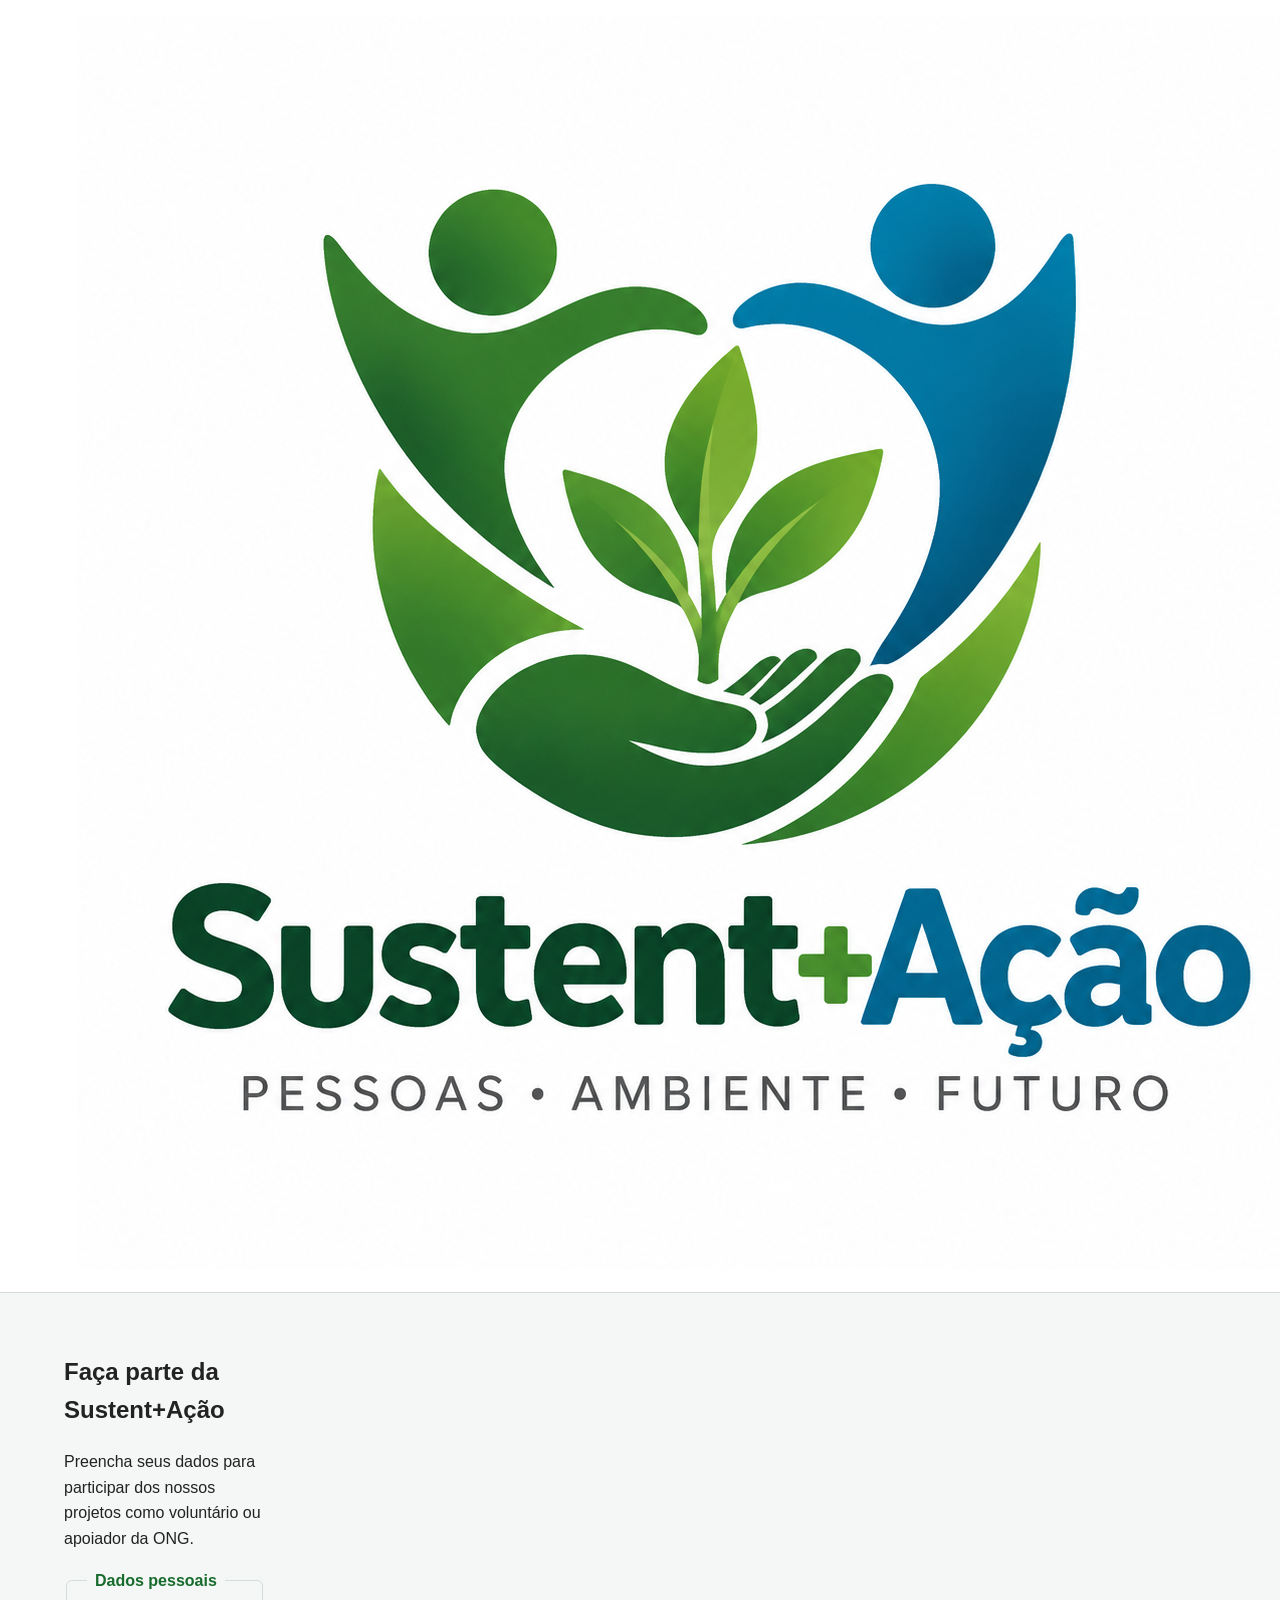
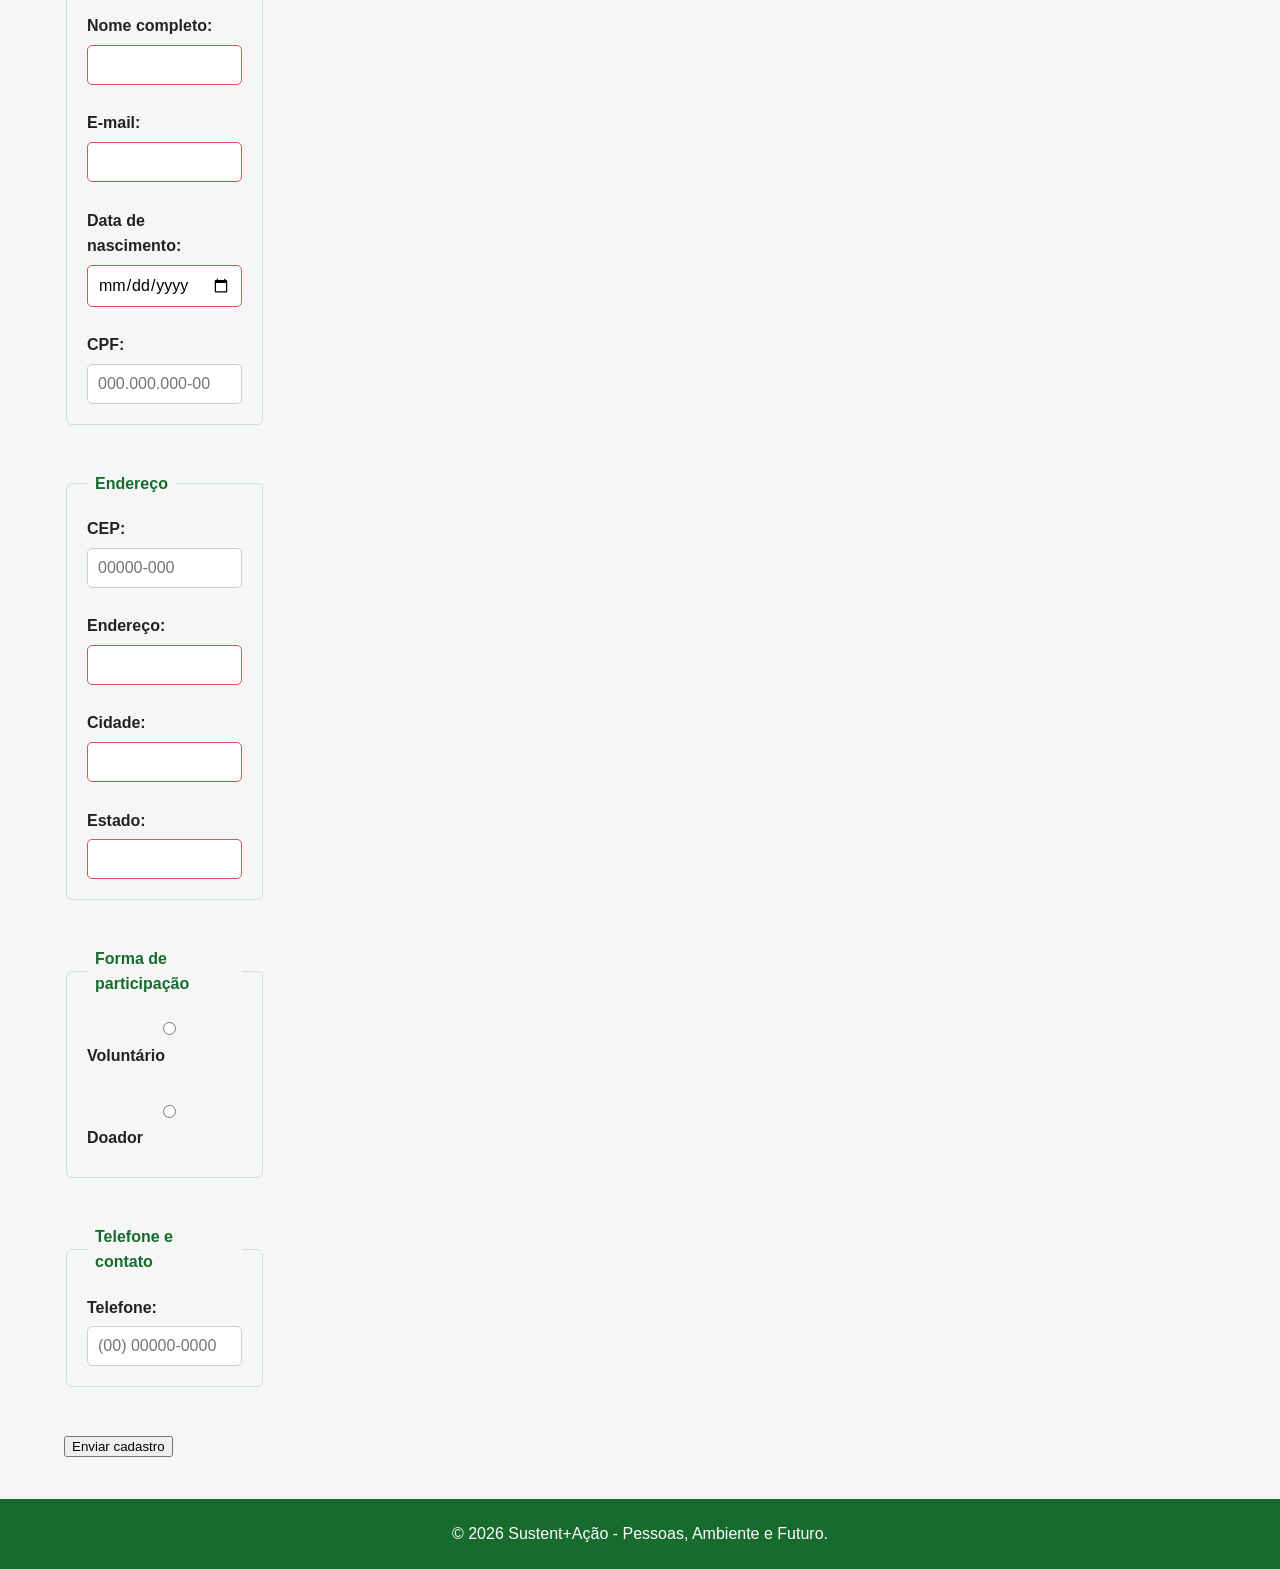
==== html/cadastro.html @ da20e311 "feat: atualiza projeto da ONG" ====
<!doctype html>
<html lang="pt-BR">
  <head>
    <meta charset="UTF-8" />
    <meta name="viewport" content="width=device-width, initial-scale=1.0" />

    <link rel="stylesheet" href="../css/style.css" />

    <title>Cadastro - Sustent+Ação</title>
  </head>

  <body>
    <header>
      <a href="index.html">
        <img
          src="../imagens/logo.png"
          alt="Logo da ONG Sustent+Ação, representada por pessoas cuidando de uma planta"
        />
      </a>

      <h1>Cadastro de Participantes</h1>

      <nav>
        <ul>
          <li><a href="index.html">Início</a></li>
          <li><a href="projetos.html">Projetos</a></li>
          <li><a href="cadastro.html">Cadastro</a></li>
        </ul>
      </nav>
    </header>

    <main>
      <section>
        <h2>Faça parte da Sustent+Ação</h2>

        <p>
          Preencha seus dados para participar dos nossos projetos como
          voluntário ou apoiador da ONG.
        </p>

        <form>
          <fieldset>
            <legend>Dados pessoais</legend>

            <label for="nome">Nome completo:</label>
            <input type="text" id="nome" name="nome" required />

            <br /><br />

            <label for="email">E-mail:</label>
            <input type="email" id="email" name="email" required />

            <br /><br />

            <label for="nascimento">Data de nascimento:</label>
            <input type="date" id="nascimento" name="nascimento" required />

            <br /><br />

            <label for="cpf">CPF:</label>
            <input
              type="text"
              id="cpf"
              name="cpf"
              placeholder="000.000.000-00"
              pattern="[0-9]{3}\.[0-9]{3}\.[0-9]{3}-[0-9]{2}"
              required
            />
          </fieldset>

          <br />

          <fieldset>
            <legend>Endereço</legend>

            <label for="cep">CEP:</label>
            <input
              type="text"
              id="cep"
              name="cep"
              placeholder="00000-000"
              pattern="[0-9]{5}-[0-9]{3}"
              required
            />

            <br /><br />

            <label for="endereco">Endereço:</label>
            <input type="text" id="endereco" name="endereco" required />

            <br /><br />

            <label for="cidade">Cidade:</label>
            <input type="text" id="cidade" name="cidade" required />

            <br /><br />

            <label for="estado">Estado:</label>
            <input type="text" id="estado" name="estado" required />
          </fieldset>

          <br />

          <fieldset>
            <legend>Forma de participação</legend>

            <label>
              <input
                type="radio"
                name="participacao"
                value="voluntario"
                required
              />
              Voluntário
            </label>

            <br />

            <label>
              <input type="radio" name="participacao" value="doador" />
              Doador
            </label>
          </fieldset>

          <br />

          <fieldset>
            <legend>Telefone e contato</legend>

            <label for="telefone">Telefone:</label>
            <input
              type="tel"
              id="telefone"
              name="telefone"
              placeholder="(00) 00000-0000"
              pattern="\([0-9]{2}\) [0-9]{5}-[0-9]{4}"
              required
            />
          </fieldset>

          <br />

          <button type="submit">Enviar cadastro</button>
        </form>
      </section>
    </main>

    <footer>
      <p>&copy; 2026 Sustent+Ação - Pessoas, Ambiente e Futuro.</p>
    </footer>

    <script src="../js/script.js"></script>
  </body>
</html>
---- css/style.css ----
/* ==============================
   VARIÁVEIS
================================ */

:root {
  --verde-escuro: #176b2c;
  --verde: #2e8b3c;
  --verde-claro: #e8f5e9;

  --branco: #ffffff;
  --fundo: #f4f7f5;
  --cinza-claro: #d5ddda;
  --cinza: #777777;
  --texto: #222222;

  --espaco-1: 5px;
  --espaco-2: 10px;
  --espaco-3: 15px;
  --espaco-4: 20px;
  --espaco-5: 30px;
  --espaco-6: 40px;

  --texto-pequeno: 14px;
  --texto-normal: 16px;
  --texto-medio: 20px;
  --texto-grande: 28px;
  --titulo: 36px;
}

/* ==============================
   RESET
================================ */

* {
  box-sizing: border-box;
}

html {
  scroll-behavior: smooth;
}

body {
  margin: 0;
  min-height: 100vh;

  display: flex;
  flex-direction: column;

  font-family: Arial, sans-serif;
  font-size: var(--texto-normal);
  line-height: 1.6;

  color: var(--texto);
  background-color: var(--fundo);
}

/* ==============================
   CABEÇALHO
================================ */

header {
  min-height: 105px;
  padding: 15px 6%;

  display: flex;
  align-items: center;
  justify-content: space-between;
  gap: 30px;

  background-color: var(--branco);
  border-bottom: 1px solid var(--cinza-claro);
}

header .logo {
  display: block;
}

header .logo img {
  display: block;
  width: 70px;
  height: auto;
}

header h1 {
  margin: 0;

  color: var(--verde-escuro);
  font-size: var(--texto-grande);
  text-align: center;
}

/* ==============================
   MENU
================================ */

nav ul {
  margin: 0;
  padding: 0;

  display: flex;
  align-items: center;
  gap: 25px;

  list-style: none;
}

nav a {
  color: var(--texto);
  text-decoration: none;
  font-weight: bold;

  transition: 0.3s;
}

nav a:hover {
  color: var(--verde);
}

nav a:focus {
  outline: 2px solid var(--verde);
  outline-offset: 4px;
}

/* ==============================
   CONTEÚDO PRINCIPAL
================================ */

main {
  width: min(1200px, 90%);
  margin: 0 auto;
  padding: var(--espaco-6) 0;

  display: grid;
  grid-template-columns: repeat(12, 1fr);
  gap: var(--espaco-5);

  flex: 1;
}

/*
   O conteúdo da SPA ocupa
   todas as 12 colunas.
*/

#conteudo {
  grid-column: 1 / -1;
  width: 100%;
}

/* ==============================
   SEÇÕES / CARDS
================================ */

#conteudo section {
  width: 100%;
  max-width: 900px;

  margin: 0 auto 20px;
  padding: 25px;

  background-color: var(--branco);

  border: 1px solid var(--cinza-claro);
  border-radius: 8px;

  box-shadow: 0 2px 5px rgba(0, 0, 0, 0.08);
}

#conteudo section:last-child {
  margin-bottom: 0;
}

#conteudo h2 {
  margin-top: 0;
  margin-bottom: 20px;

  color: var(--verde-escuro);
  font-size: var(--texto-grande);
}

#conteudo h3 {
  margin-top: 25px;

  color: var(--verde-escuro);
  font-size: var(--texto-medio);
}

#conteudo p {
  margin-bottom: 15px;
}

#conteudo ul {
  padding-left: 25px;
}

/* ==============================
   IMAGENS DOS PROJETOS
================================ */

#conteudo img {
  max-width: 100%;
  height: auto;

  display: block;

  border-radius: 6px;
}

#conteudo section img {
  width: 100%;
  margin: 15px 0;
}

/* ==============================
   LINKS E BOTÕES
================================ */

#conteudo a,
#conteudo button {
  display: inline-block;

  padding: 10px 18px;

  color: var(--branco);
  background-color: var(--verde);

  border: none;
  border-radius: 5px;

  text-decoration: none;
  font-weight: bold;

  cursor: pointer;

  transition: 0.3s;
}

#conteudo a:hover,
#conteudo button:hover {
  background-color: var(--verde-escuro);
  transform: translateY(-1px);
}

#conteudo button:active,
#conteudo a:active {
  transform: translateY(0);
}

#conteudo button:focus,
#conteudo a:focus {
  outline: 2px solid var(--verde-escuro);
  outline-offset: 3px;
}

/* ==============================
   FORMULÁRIO
================================ */

form {
  width: 100%;
}

fieldset {
  margin-bottom: 20px;
  padding: 20px;

  border: 1px solid var(--cinza-claro);
  border-radius: 6px;
}

legend {
  padding: 0 8px;

  color: var(--verde-escuro);
  font-weight: bold;
}

label {
  display: block;
  margin-bottom: 6px;

  font-weight: bold;
}

input,
select,
textarea {
  width: 100%;
  padding: 10px;

  font-family: inherit;
  font-size: var(--texto-normal);

  border: 1px solid #c8d0cd;
  border-radius: 5px;

  background-color: var(--branco);
}

input:focus,
select:focus,
textarea:focus {
  outline: none;

  border-color: var(--verde);

  box-shadow: 0 0 0 2px rgba(46, 139, 60, 0.15);
}

input:valid {
  border-color: #72a878;
}

input:invalid:not(:placeholder-shown) {
  border-color: #d9534f;
}

/* ==============================
   MENSAGENS
================================ */

.mensagem {
  margin-top: 15px;
  padding: 12px;

  border-radius: 5px;
  font-weight: bold;
}

.mensagem.sucesso {
  color: #155724;
  background-color: #d4edda;
  border: 1px solid #c3e6cb;
}

.mensagem.erro {
  color: #721c24;
  background-color: #f8d7da;
  border: 1px solid #f5c6cb;
}

/* ==============================
   FOOTER
================================ */

footer {
  min-height: 70px;
  padding: 20px;

  display: flex;
  align-items: center;
  justify-content: center;

  color: var(--branco);
  background-color: var(--verde-escuro);

  text-align: center;
}

footer p {
  margin: 0;
}

/* ==============================
   RESPONSIVIDADE
================================ */

/* 1200px */

@media (max-width: 1200px) {
  main {
    width: 90%;
  }
}

/* 992px */

@media (max-width: 992px) {
  header {
    padding: 15px 4%;
  }

  header h1 {
    font-size: 25px;
  }

  nav ul {
    gap: 15px;
  }
}

/* 768px */

@media (max-width: 768px) {
  header {
    flex-direction: column;
    padding: 20px;
  }

  header h1 {
    order: 2;
  }

  header .logo {
    order: 1;
  }

  nav {
    order: 3;
  }

  nav ul {
    flex-wrap: wrap;
    justify-content: center;
  }

  main {
    width: 92%;
    padding: 30px 0;
  }

  #conteudo section {
    padding: 20px;
  }
}

/* 576px */

@media (max-width: 576px) {
  header {
    gap: 15px;
  }

  header h1 {
    font-size: 22px;
  }

  nav ul {
    gap: 10px;
  }

  nav a {
    font-size: 14px;
  }

  #conteudo section {
    padding: 15px;
  }

  #conteudo h2 {
    font-size: 23px;
  }

  footer {
    font-size: 13px;
  }
}

/* 400px */

@media (max-width: 400px) {
  header .logo img {
    width: 60px;
  }

  header h1 {
    font-size: 20px;
  }

  nav ul {
    flex-direction: column;
    gap: 8px;
  }

  main {
    width: 94%;
  }
}
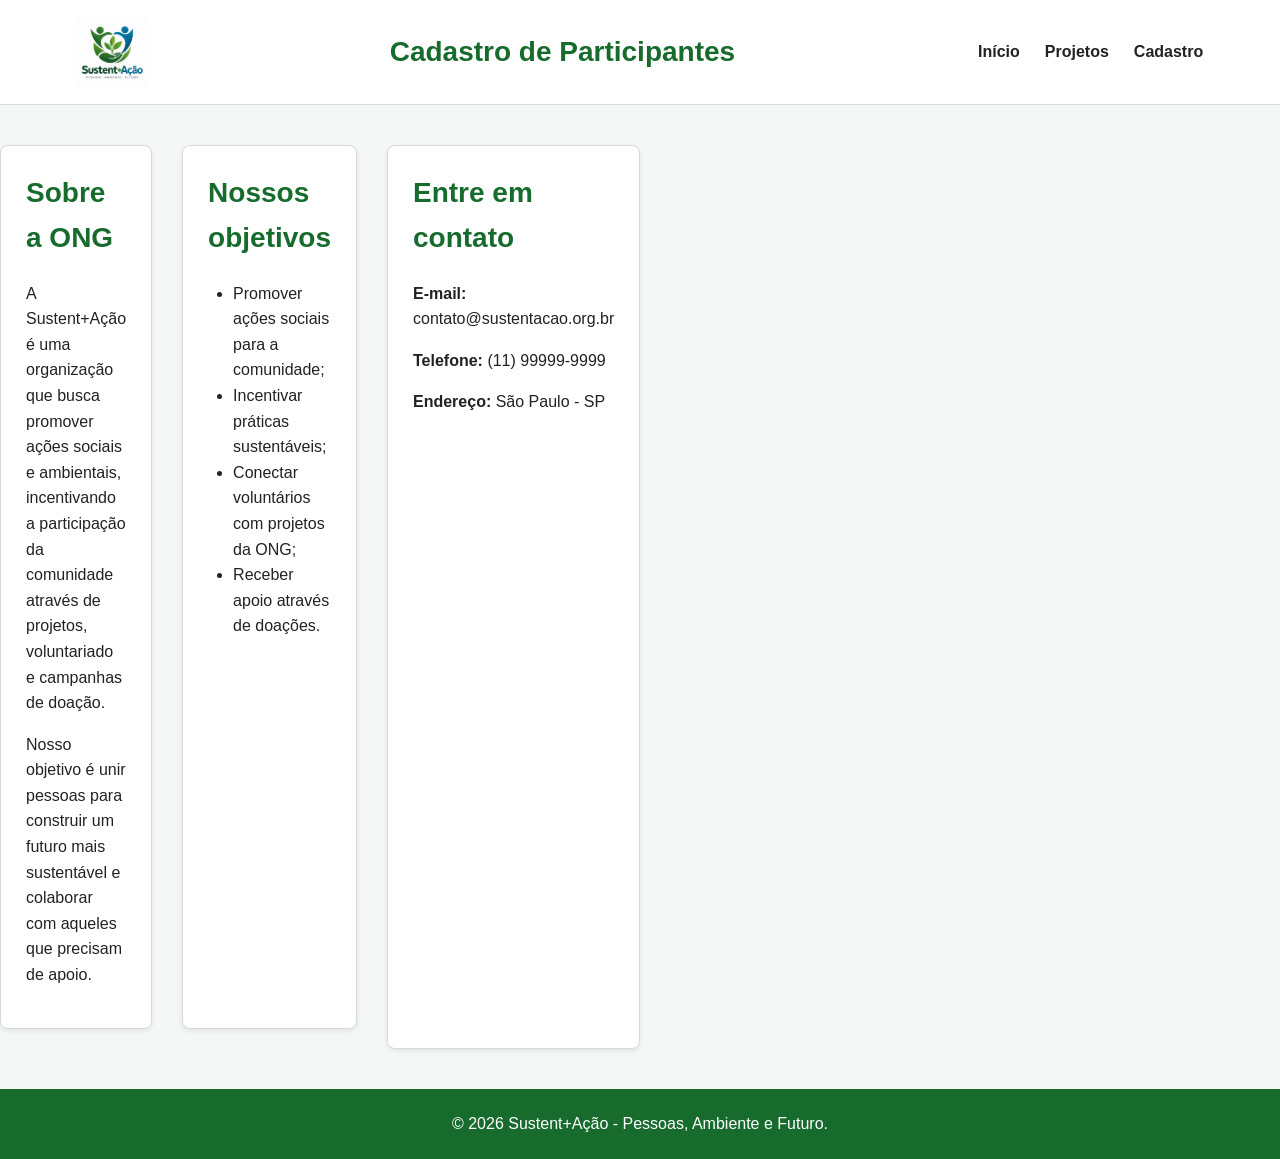
==== commit 036b2209: "FIX- Voltando id= "conteudo" geração JS" ====
--- a/html/cadastro.html
+++ b/html/cadastro.html
@@ -6,12 +6,14 @@
 
     <link rel="stylesheet" href="../css/style.css" />
 
+    <script src="../js/script.js" defer></script>
+
     <title>Cadastro - Sustent+Ação</title>
   </head>
 
   <body>
     <header>
-      <a href="index.html">
+      <a href="../index.html" class="logo">
         <img
           src="../imagens/logo.png"
           alt="Logo da ONG Sustent+Ação, representada por pessoas cuidando de uma planta"
@@ -22,14 +24,14 @@
 
       <nav>
         <ul>
-          <li><a href="index.html">Início</a></li>
+          <li><a href="../index.html">Início</a></li>
           <li><a href="projetos.html">Projetos</a></li>
           <li><a href="cadastro.html">Cadastro</a></li>
         </ul>
       </nav>
     </header>
 
-    <main>
+    <main id="conteudo">
       <section>
         <h2>Faça parte da Sustent+Ação</h2>
 
@@ -38,7 +40,7 @@
           voluntário ou apoiador da ONG.
         </p>
 
-        <form>
+        <form id="formCadastro">
           <fieldset>
             <legend>Dados pessoais</legend>
 
@@ -128,6 +130,7 @@
             <legend>Telefone e contato</legend>
 
             <label for="telefone">Telefone:</label>
+
             <input
               type="tel"
               id="telefone"
@@ -141,6 +144,8 @@
           <br />
 
           <button type="submit">Enviar cadastro</button>
+
+          <div id="mensagem"></div>
         </form>
       </section>
     </main>
@@ -148,7 +153,5 @@
     <footer>
       <p>&copy; 2026 Sustent+Ação - Pessoas, Ambiente e Futuro.</p>
     </footer>
-
-    <script src="../js/script.js"></script>
   </body>
 </html>
